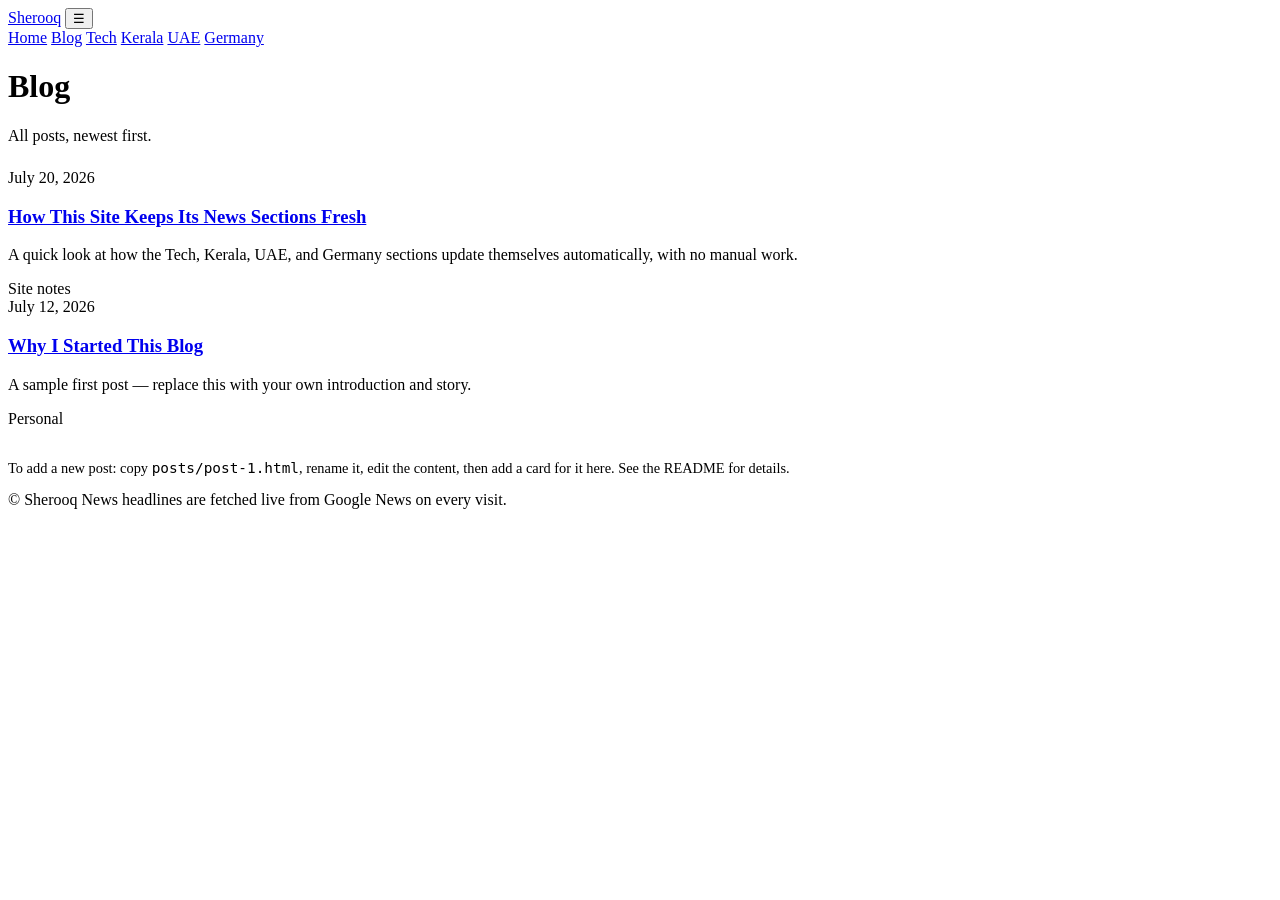
==== blog.html @ 7c8052be "Add files via upload" ====
<!DOCTYPE html>
<html lang="en">
<head>
<meta charset="UTF-8">
<meta name="viewport" content="width=device-width, initial-scale=1.0">
<title>Blog — Sherooq</title>
<link rel="stylesheet" href="css/style.css">
</head>
<body>

<header class="site-header">
  <div class="wrap">
    <a href="index.html" class="site-title">Sherooq</a>
    <button class="nav-toggle" aria-label="Toggle navigation">☰</button>
    <nav class="main-nav">
      <a href="index.html">Home</a>
      <a href="blog.html">Blog</a>
      <a href="news/tech.html">Tech</a>
      <a href="news/kerala.html">Kerala</a>
      <a href="news/uae.html">UAE</a>
      <a href="news/germany.html">Germany</a>
    </nav>
  </div>
</header>

<main class="wrap section">
  <div class="page-header" style="border:none; padding-top:0;">
    <h1>Blog</h1>
    <p>All posts, newest first.</p>
  </div>

  <div class="post-list" style="margin-top:24px;">
    <div class="post-item">
      <div class="post-date">July 20, 2026</div>
      <h3><a href="posts/post-2.html">How This Site Keeps Its News Sections Fresh</a></h3>
      <p class="excerpt">A quick look at how the Tech, Kerala, UAE, and Germany sections update themselves automatically, with no manual work.</p>
      <span class="tag-pill">Site notes</span>
    </div>

    <div class="post-item">
      <div class="post-date">July 12, 2026</div>
      <h3><a href="posts/post-1.html">Why I Started This Blog</a></h3>
      <p class="excerpt">A sample first post — replace this with your own introduction and story.</p>
      <span class="tag-pill">Personal</span>
    </div>
  </div>

  <p style="margin-top:32px; color:var(--color-text-muted); font-size:0.9rem;">
    To add a new post: copy <code>posts/post-1.html</code>, rename it, edit the content, then add a card for it here. See the README for details.
  </p>
</main>

<footer class="site-footer">
  <div class="wrap">
    <span>&copy; <span data-year></span> Sherooq</span>
    <span>News headlines are fetched live from Google News on every visit.</span>
  </div>
</footer>

<script src="js/main.js"></script>
</body>
</html>
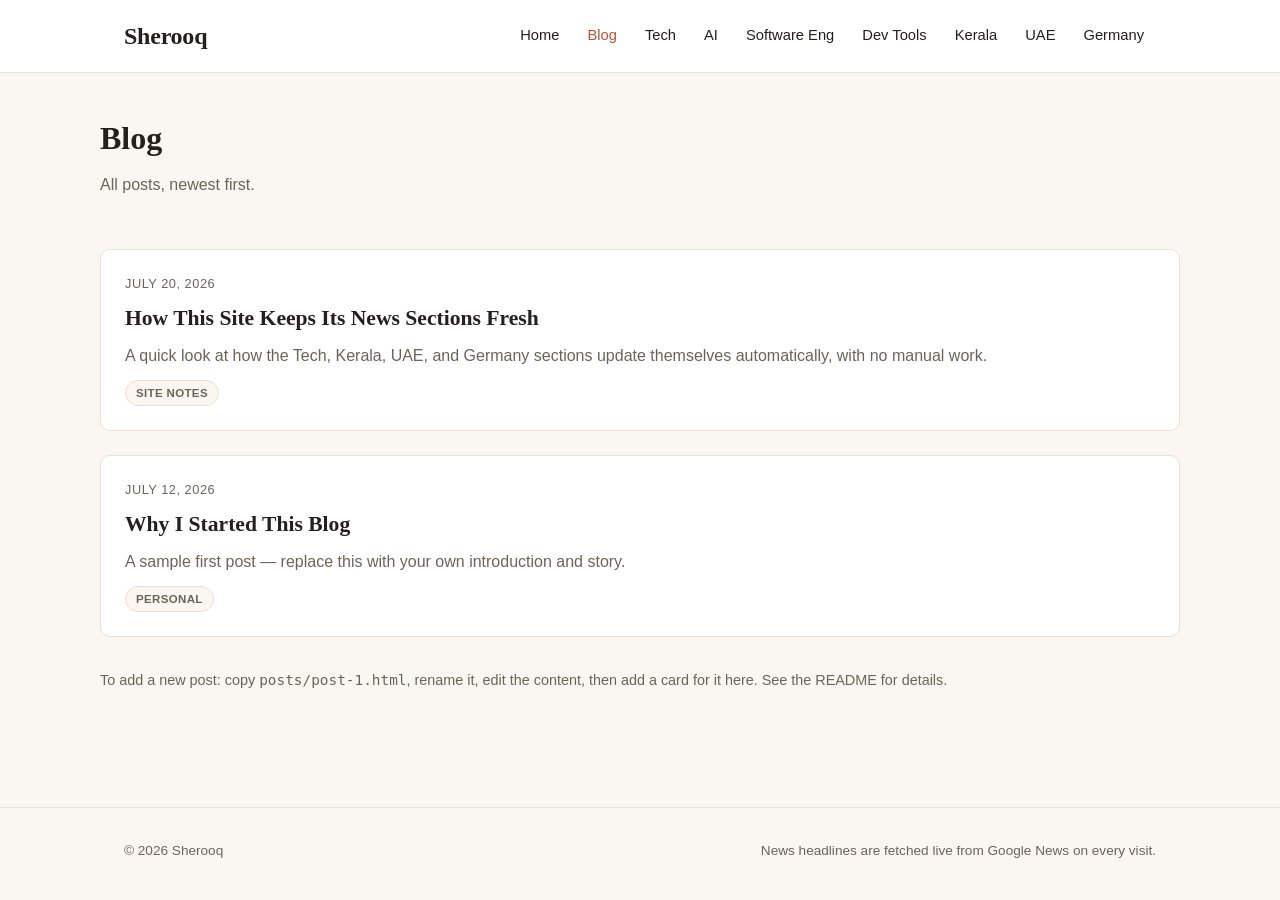
==== commit b5f03da6: "Add files via upload" ====
--- a/blog.html
+++ b/blog.html
@@ -16,6 +16,9 @@
       <a href="index.html">Home</a>
       <a href="blog.html">Blog</a>
       <a href="news/tech.html">Tech</a>
+      <a href="news/ai.html">AI</a>
+      <a href="news/software-engineering.html">Software Eng</a>
+      <a href="news/dev-tools.html">Dev Tools</a>
       <a href="news/kerala.html">Kerala</a>
       <a href="news/uae.html">UAE</a>
       <a href="news/germany.html">Germany</a>
--- a/css/style.css
+++ b/css/style.css
@@ -0,0 +1,432 @@
+/* ============================================
+   Sherooq's Blog — shared stylesheet
+   ============================================ */
+
+:root {
+  --color-bg: #faf7f2;
+  --color-bg-alt: #ffffff;
+  --color-text: #24211d;
+  --color-text-muted: #6b6459;
+  --color-accent: #c1502e;
+  --color-accent-dark: #9c3f24;
+  --color-border: #e7e0d5;
+  --color-card: #ffffff;
+
+  --tech-color: #2b6cb0;
+  --kerala-color: #1f8a5f;
+  --uae-color: #b8860b;
+  --germany-color: #6b4fa0;
+  --ai-color: #0e7c86;
+  --swe-color: #3b5bdb;
+  --devtools-color: #c2660c;
+
+  --font-body: -apple-system, BlinkMacSystemFont, "Segoe UI", Helvetica, Arial, sans-serif;
+  --font-serif: Georgia, "Times New Roman", serif;
+
+  --max-width: 1080px;
+  --radius: 10px;
+}
+
+* { box-sizing: border-box; }
+
+html { scroll-behavior: smooth; }
+
+body {
+  margin: 0;
+  font-family: var(--font-body);
+  background: var(--color-bg);
+  color: var(--color-text);
+  line-height: 1.6;
+  -webkit-font-smoothing: antialiased;
+}
+
+a { color: var(--color-accent); text-decoration: none; }
+a:hover { text-decoration: underline; }
+
+img { max-width: 100%; display: block; }
+
+.wrap {
+  max-width: var(--max-width);
+  margin: 0 auto;
+  padding: 0 24px;
+}
+
+/* ---------- Header / nav ---------- */
+
+.site-header {
+  background: var(--color-bg-alt);
+  border-bottom: 1px solid var(--color-border);
+  position: sticky;
+  top: 0;
+  z-index: 50;
+}
+
+.site-header .wrap {
+  display: flex;
+  align-items: center;
+  justify-content: space-between;
+  padding-top: 16px;
+  padding-bottom: 16px;
+}
+
+.site-title {
+  font-family: var(--font-serif);
+  font-size: 1.5rem;
+  font-weight: 700;
+  color: var(--color-text);
+  letter-spacing: -0.01em;
+}
+
+.site-title:hover { text-decoration: none; opacity: 0.85; }
+
+nav.main-nav {
+  display: flex;
+  gap: 4px;
+  flex-wrap: wrap;
+}
+
+nav.main-nav a {
+  color: var(--color-text);
+  font-size: 0.92rem;
+  font-weight: 500;
+  padding: 8px 12px;
+  border-radius: 6px;
+}
+
+nav.main-nav a:hover {
+  background: var(--color-bg);
+  text-decoration: none;
+}
+
+nav.main-nav a.active {
+  color: var(--color-accent);
+}
+
+.nav-toggle {
+  display: none;
+  background: none;
+  border: 1px solid var(--color-border);
+  border-radius: 6px;
+  padding: 8px 10px;
+  font-size: 1rem;
+  cursor: pointer;
+}
+
+@media (max-width: 720px) {
+  .nav-toggle { display: block; }
+  nav.main-nav {
+    display: none;
+    width: 100%;
+    flex-direction: column;
+    gap: 0;
+    padding-top: 8px;
+  }
+  nav.main-nav.open { display: flex; }
+  .site-header .wrap { flex-wrap: wrap; }
+}
+
+/* ---------- Hero ---------- */
+
+.hero {
+  padding: 56px 0 40px;
+  border-bottom: 1px solid var(--color-border);
+}
+
+.hero h1 {
+  font-family: var(--font-serif);
+  font-size: 2.4rem;
+  margin: 0 0 12px;
+  line-height: 1.2;
+}
+
+.hero p {
+  color: var(--color-text-muted);
+  font-size: 1.1rem;
+  max-width: 640px;
+  margin: 0;
+}
+
+.page-header {
+  padding: 40px 0 28px;
+  border-bottom: 1px solid var(--color-border);
+}
+
+.page-header h1 {
+  font-family: var(--font-serif);
+  font-size: 2rem;
+  margin: 0 0 8px;
+}
+
+.page-header p {
+  color: var(--color-text-muted);
+  margin: 0;
+}
+
+/* ---------- Section headings ---------- */
+
+.section {
+  padding: 40px 0;
+}
+
+.section-heading {
+  display: flex;
+  align-items: baseline;
+  justify-content: space-between;
+  margin-bottom: 20px;
+  flex-wrap: wrap;
+  gap: 8px;
+}
+
+.section-heading h2 {
+  font-family: var(--font-serif);
+  font-size: 1.5rem;
+  margin: 0;
+}
+
+.section-heading .see-all {
+  font-size: 0.9rem;
+  font-weight: 600;
+}
+
+/* ---------- News category grid on homepage ---------- */
+
+.news-grid {
+  display: grid;
+  grid-template-columns: repeat(auto-fit, minmax(230px, 1fr));
+  gap: 16px;
+}
+
+.news-card {
+  background: var(--color-card);
+  border: 1px solid var(--color-border);
+  border-radius: var(--radius);
+  padding: 18px;
+  border-top: 4px solid var(--card-color, var(--color-accent));
+}
+
+.news-card h3 {
+  margin: 0 0 4px;
+  font-size: 1.05rem;
+}
+
+.news-card h3 a { color: var(--color-text); }
+
+.news-card .updated-tag {
+  font-size: 0.75rem;
+  color: var(--color-text-muted);
+  margin-bottom: 10px;
+  display: block;
+}
+
+.news-card ul {
+  list-style: none;
+  margin: 0;
+  padding: 0;
+}
+
+.news-card li {
+  margin-bottom: 8px;
+  font-size: 0.9rem;
+}
+
+.news-card li a {
+  color: var(--color-text);
+}
+
+.news-card li a:hover { color: var(--color-accent); }
+
+.news-card.loading, .news-card.error {
+  color: var(--color-text-muted);
+  font-size: 0.9rem;
+}
+
+/* colored accents per category */
+.tech-accent { --card-color: var(--tech-color); }
+.kerala-accent { --card-color: var(--kerala-color); }
+.uae-accent { --card-color: var(--uae-color); }
+.germany-accent { --card-color: var(--germany-color); }
+.ai-accent { --card-color: var(--ai-color); }
+.swe-accent { --card-color: var(--swe-color); }
+.devtools-accent { --card-color: var(--devtools-color); }
+
+/* ---------- Blog post list ---------- */
+
+.post-list {
+  display: flex;
+  flex-direction: column;
+  gap: 24px;
+}
+
+.post-item {
+  background: var(--color-card);
+  border: 1px solid var(--color-border);
+  border-radius: var(--radius);
+  padding: 24px;
+}
+
+.post-item .post-date {
+  font-size: 0.8rem;
+  color: var(--color-text-muted);
+  text-transform: uppercase;
+  letter-spacing: 0.04em;
+}
+
+.post-item h3 {
+  font-family: var(--font-serif);
+  font-size: 1.35rem;
+  margin: 6px 0 8px;
+}
+
+.post-item h3 a { color: var(--color-text); }
+
+.post-item p.excerpt {
+  color: var(--color-text-muted);
+  margin: 0 0 10px;
+}
+
+.tag-pill {
+  display: inline-block;
+  font-size: 0.72rem;
+  font-weight: 600;
+  text-transform: uppercase;
+  letter-spacing: 0.03em;
+  background: var(--color-bg);
+  border: 1px solid var(--color-border);
+  border-radius: 999px;
+  padding: 3px 10px;
+  margin-right: 6px;
+  color: var(--color-text-muted);
+}
+
+/* ---------- Single post page ---------- */
+
+.post-body {
+  max-width: 720px;
+  font-size: 1.05rem;
+}
+
+.post-body h1 {
+  font-family: var(--font-serif);
+  font-size: 2.1rem;
+  margin-bottom: 6px;
+}
+
+.post-body .post-meta {
+  color: var(--color-text-muted);
+  font-size: 0.9rem;
+  margin-bottom: 28px;
+}
+
+.post-body p { margin: 0 0 18px; }
+.post-body h2 { font-family: var(--font-serif); margin-top: 32px; }
+
+/* ---------- News list page (full page per category) ---------- */
+
+.news-page-header {
+  padding: 40px 0 24px;
+  border-bottom: 1px solid var(--color-border);
+  border-top: 6px solid var(--card-color, var(--color-accent));
+}
+
+.news-page-header h1 {
+  font-family: var(--font-serif);
+  font-size: 2rem;
+  margin: 0 0 6px;
+}
+
+.news-meta-row {
+  display: flex;
+  align-items: center;
+  gap: 12px;
+  color: var(--color-text-muted);
+  font-size: 0.9rem;
+  flex-wrap: wrap;
+}
+
+.refresh-btn {
+  border: 1px solid var(--color-border);
+  background: var(--color-bg-alt);
+  border-radius: 6px;
+  padding: 6px 12px;
+  font-size: 0.85rem;
+  cursor: pointer;
+  font-weight: 600;
+  color: var(--color-text);
+}
+
+.refresh-btn:hover { border-color: var(--card-color, var(--color-accent)); }
+
+.headline-list {
+  list-style: none;
+  margin: 0;
+  padding: 0;
+  display: flex;
+  flex-direction: column;
+  gap: 2px;
+}
+
+.headline-list li {
+  padding: 18px 0;
+  border-bottom: 1px solid var(--color-border);
+}
+
+.headline-list a.headline-link {
+  color: var(--color-text);
+  font-size: 1.08rem;
+  font-weight: 600;
+  display: block;
+  margin-bottom: 4px;
+}
+
+.headline-list a.headline-link:hover { color: var(--card-color, var(--color-accent)); }
+
+.headline-meta {
+  font-size: 0.8rem;
+  color: var(--color-text-muted);
+}
+
+.state-message {
+  padding: 32px 0;
+  color: var(--color-text-muted);
+  text-align: center;
+}
+
+.state-message.error { color: var(--color-accent-dark); }
+
+.skeleton {
+  height: 18px;
+  border-radius: 4px;
+  background: linear-gradient(90deg, var(--color-border) 25%, #f2ede3 37%, var(--color-border) 63%);
+  background-size: 400% 100%;
+  animation: skeleton-loading 1.4s ease infinite;
+  margin-bottom: 10px;
+}
+
+@keyframes skeleton-loading {
+  0% { background-position: 100% 50%; }
+  100% { background-position: 0 50%; }
+}
+
+/* ---------- About / footer ---------- */
+
+.about-box {
+  background: var(--color-card);
+  border: 1px solid var(--color-border);
+  border-radius: var(--radius);
+  padding: 24px;
+}
+
+.site-footer {
+  border-top: 1px solid var(--color-border);
+  margin-top: 60px;
+  padding: 32px 0;
+  color: var(--color-text-muted);
+  font-size: 0.85rem;
+}
+
+.site-footer .wrap {
+  display: flex;
+  justify-content: space-between;
+  flex-wrap: wrap;
+  gap: 8px;
+}
